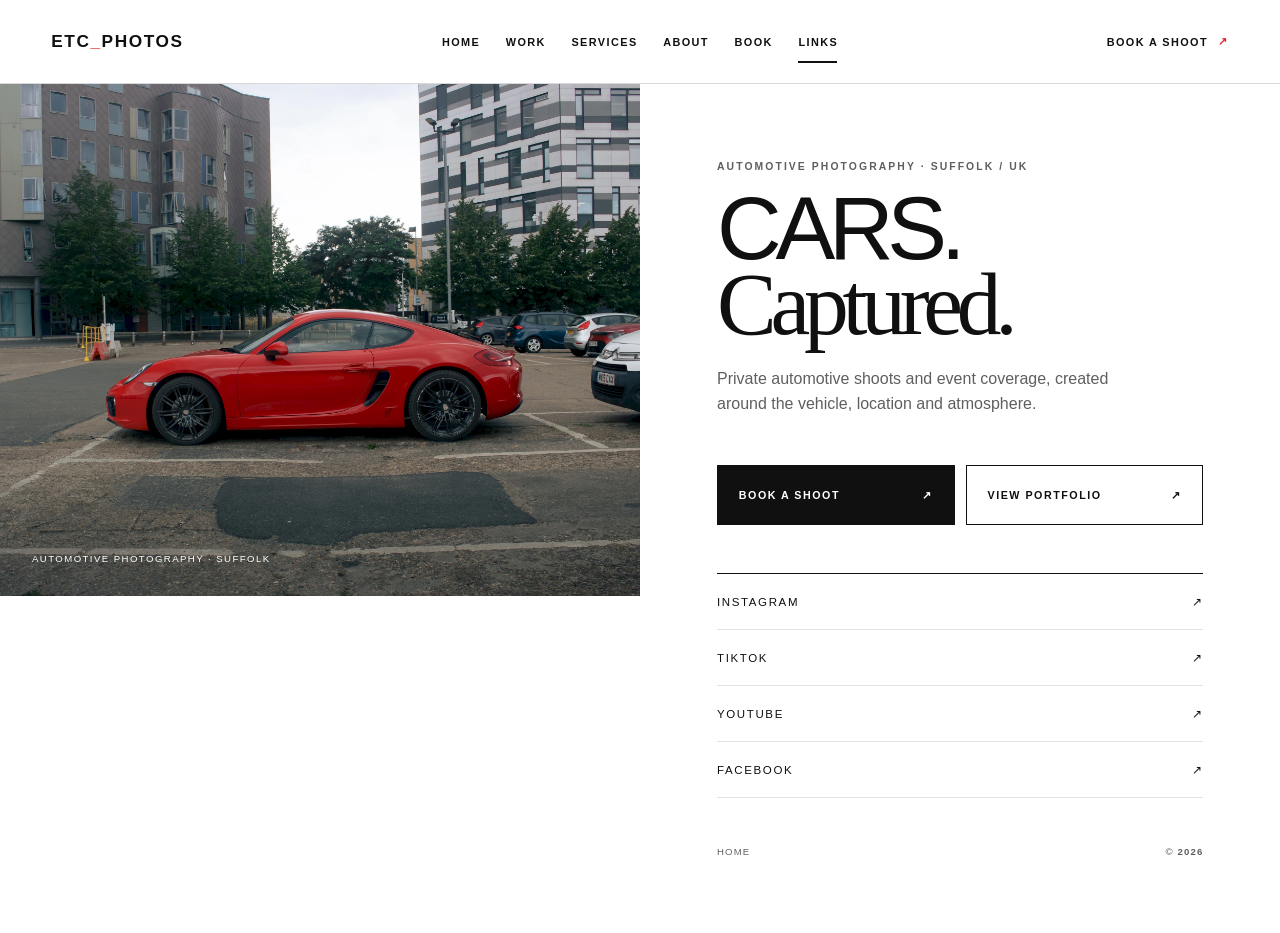
==== links.html @ 939217bc "ETC_PHOTOS V2 initial production-ready build" ====
<!doctype html>
<html lang="en">
<head>
  <meta charset="utf-8">
  <meta name="viewport" content="width=device-width,initial-scale=1">
  <title>ETC_PHOTOS | Links</title>
  <meta name="description" content="Book an ETC_PHOTOS automotive photography shoot, view the portfolio and find ETC_PHOTOS on social media.">
  <link rel="canonical" href="https://etcphotos.co.uk/links.html">
  <meta property="og:title" content="ETC_PHOTOS | Links"><meta property="og:description" content="Book a shoot, view the ETC_PHOTOS portfolio and find ETC_PHOTOS on social media."><meta property="og:type" content="website"><meta property="og:url" content="https://etcphotos.co.uk/links.html"><meta property="og:image" content="https://etcphotos.co.uk/assets/portfolio/porsche-cayman/porsche-cayman-010.webp"><meta name="twitter:card" content="summary_large_image">
  <meta name="theme-color" content="#ffffff">
  <link rel="icon" href="assets/images/brand/favicon.png">
  <link rel="preload" as="image" href="assets/portfolio/porsche-cayman/porsche-cayman-010.webp">
  <link rel="stylesheet" href="css/base.css">
  <link rel="stylesheet" href="css/pages.css">
</head>
<body class="links-body" data-page="links">
  <a class="skip" href="#main">Skip to content</a>
  <header class="site-header light" data-header></header>
  <div data-menu-slot></div>
  <main class="links-page" id="main">
    <div class="links-photo"><img src="assets/portfolio/porsche-cayman/porsche-cayman-010.webp" alt="Porsche Cayman photographed by ETC_PHOTOS"></div>
    <section class="links-content">
      <div data-reveal><p class="eyebrow">Automotive photography · Suffolk / UK</p><h1 class="display">Cars.<br><span class="serif">Captured.</span></h1><p>Private automotive shoots and event coverage, created around the vehicle, location and atmosphere.</p></div>
      <div class="priority-links" data-reveal><a class="button dark" href="booking.html">Book a shoot <span>↗</span></a><a class="button" href="portfolio.html">View portfolio <span>↗</span></a></div>
      <nav class="social-list" aria-label="Social media" data-reveal>
        <a href="https://www.instagram.com/etc_photo5/" target="_blank" rel="noopener noreferrer">Instagram <span>↗</span></a>
        <a href="https://www.tiktok.com/@etc_photos" target="_blank" rel="noopener noreferrer">TikTok <span>↗</span></a>
        <a href="https://www.youtube.com/@ETC_PHOTOS" target="_blank" rel="noopener noreferrer">YouTube <span>↗</span></a>
        <a href="https://www.facebook.com/profile.php?id=61593175831125" target="_blank" rel="noopener noreferrer">Facebook <span>↗</span></a>
      </nav>
      <div class="links-foot" data-reveal><a href="index.html">Home</a><span>© <b data-year></b></span></div>
    </section>
  </main>
  <script src="js/site.js" defer></script>
</body>
</html>
---- css/base.css ----
@import url('layout.css');
@import url('motion.css');
@import url('natural-aspect.css');
:root{--paper:#fff;--white:#fff;--ink:#101010;--grey:#5f5f5f;--faint:#999;--line:#e3e3e3;--accent:#df292f;--display:'Arial Narrow','Helvetica Neue',Arial,sans-serif;--body:'Helvetica Neue',Arial,sans-serif;--gutter:max(1.25rem,4vw);--max:1600px;--ease:cubic-bezier(.22,.75,.2,1)}
*{box-sizing:border-box}html{scroll-behavior:smooth}body{margin:0;background:#fff;color:var(--ink);font-family:var(--body);font-size:16px;overflow-x:hidden}body.menu-open{overflow:hidden}img{display:block;width:100%}a{color:inherit;text-decoration:none}button,input,textarea{font:inherit}button{color:inherit}.skip{position:fixed;z-index:9999;left:1rem;top:-5rem;background:#111;color:#fff;padding:.8rem 1rem}.skip:focus{top:1rem}.eyebrow{margin:0 0 1.2rem;font-size:.65rem;font-weight:600;letter-spacing:.2em;text-transform:uppercase;color:var(--grey)}.display{font:500 clamp(3.1rem,8vw,8.8rem)/.84 var(--display);letter-spacing:-.07em;text-transform:uppercase}.display em,.serif{font-family:Georgia,'Times New Roman',serif;font-weight:400;text-transform:none}.wrap{width:min(calc(100% - 2*var(--gutter)),var(--max));margin-inline:auto}.pad{padding-block:clamp(6rem,10vw,11rem)}
.line-link{display:inline-flex;align-items:center;gap:1.2rem;padding-bottom:.45rem;border-bottom:1px solid;font-size:.68rem;font-weight:600;letter-spacing:.15em;text-transform:uppercase}.line-link span{color:var(--accent);transition:transform .2s}.line-link:hover span{transform:translate(3px,-3px)}.button{display:inline-flex;align-items:center;justify-content:space-between;gap:2rem;min-height:52px;padding:0 1.3rem;border:1px solid var(--ink);background:transparent;font-size:.67rem;font-weight:600;letter-spacing:.14em;text-transform:uppercase;transition:.22s}.button:hover{background:var(--ink);color:#fff}.button.dark{background:var(--ink);color:#fff}.button.dark:hover{background:var(--accent);border-color:var(--accent)}:focus-visible{outline:2px solid var(--accent);outline-offset:4px}
.site-header{position:fixed;z-index:1000;top:0;left:0;width:100%;height:84px;color:var(--ink);background:#fff;border-bottom:1px solid #d8d8d8;transition:height .25s,border-color .25s,background-color .25s}.site-header.light{color:var(--ink);background:#fff;border-color:#d8d8d8}.site-header.is-scrolled{height:72px;color:var(--ink);background:rgba(255,255,255,.97);border-color:#c8c8c8;backdrop-filter:blur(13px)}.brand{font:700 1.08rem var(--display);letter-spacing:.09em}.brand span{color:var(--accent)}.menu-trigger{display:none;justify-self:end;border:0;background:none;text-transform:uppercase;font-size:.68rem;font-weight:700;letter-spacing:.14em;padding:.8rem 0}.menu-trigger i{width:24px;height:2px;background:currentColor;margin-left:.8rem}
.site-footer{background:#fff;color:var(--ink);padding-bottom:2rem;border-top:1px solid var(--line)}.footer-cta{min-height:48vh;display:flex;flex-direction:column;justify-content:center;border-bottom:1px solid var(--line)}.footer-cta p{font-size:.7rem;letter-spacing:.16em;text-transform:uppercase;color:var(--grey)}.footer-cta a{display:flex;justify-content:space-between;font:500 clamp(4rem,10vw,10rem)/.9 var(--display);letter-spacing:-.07em;text-transform:uppercase}.footer-cta a span{color:var(--accent)}.footer-grid{padding:4rem 0 6rem;display:grid;grid-template-columns:2fr repeat(3,1fr);gap:3rem}.footer-grid>div{display:flex;flex-direction:column;align-items:start;gap:.65rem;font-size:.8rem}.footer-grid p{margin:0 0 .8rem;color:var(--grey);font-size:.6rem;letter-spacing:.16em;text-transform:uppercase}.footer-grid span{color:var(--grey)}.footer-base{border-top:1px solid var(--line);padding-top:1.2rem;display:flex;justify-content:space-between;color:var(--grey);font-size:.6rem;letter-spacing:.13em;text-transform:uppercase}
[data-reveal]{opacity:0;transform:translateY(24px);transition:opacity .68s var(--ease) var(--reveal-delay,0ms),transform .68s var(--ease) var(--reveal-delay,0ms)}[data-reveal].is-visible{opacity:1;transform:none}.image-wrap{overflow:hidden}.image-wrap img{height:100%;object-fit:cover;transition:transform .8s var(--ease)}a:hover>.image-wrap img,.project-card:hover img{transform:scale(1.025)}
@media(max-width:850px){.menu-trigger{display:flex;align-items:center}.footer-grid{grid-template-columns:1fr 1fr}.footer-grid .brand{grid-column:1/-1}.footer-cta{min-height:38vh}.display{font-size:clamp(3rem,13vw,6rem)}}
@media(max-width:520px){.footer-grid{grid-template-columns:1fr;gap:2rem}.footer-grid .brand{grid-column:auto}.footer-base{align-items:start;flex-direction:column;gap:.5rem}.button{min-height:50px}.line-link{font-size:.62rem}}
@media(prefers-reduced-motion:reduce){html{scroll-behavior:auto}*,*:before,*:after{animation-duration:.01ms!important;animation-iteration-count:1!important;transition-duration:.01ms!important}[data-reveal]{opacity:1;transform:none}[data-parallax]{transform:none!important}}
---- css/pages.css ----
.page-hero{padding:clamp(9rem,15vw,14rem) var(--gutter) clamp(4rem,7vw,7rem);background:#fff;border-bottom:1px solid var(--line)}.page-hero .eyebrow{margin-bottom:2rem}.page-hero h1{margin:0}.page-hero-row{display:flex;justify-content:space-between;align-items:end;gap:3rem}.page-hero-row>p{max-width:420px;color:var(--grey);line-height:1.7}
.archive{padding:5rem var(--gutter) 10rem;background:#fff}.archive-filter{display:flex;gap:.6rem;margin-bottom:5rem;flex-wrap:wrap}.archive-filter button{border:1px solid var(--line);background:transparent;padding:.65rem 1rem;font-size:.62rem;letter-spacing:.12em;text-transform:uppercase;cursor:pointer}.archive-filter button.active,.archive-filter button:hover{background:var(--ink);color:#fff}.archive-grid{display:grid;grid-template-columns:repeat(12,1fr);gap:8rem 2.4vw}.archive-card{grid-column:span 7}.archive-card:nth-child(even){grid-column:6/span 7}.archive-card:nth-child(3n){grid-column:2/span 8}.archive-card figure{margin:0}.archive-card .image-wrap{aspect-ratio:1.35;background:#eee}.archive-card:nth-child(even) .image-wrap{aspect-ratio:.92}.archive-meta{padding-top:1rem;border-top:1px solid var(--ink);margin-top:1rem;display:flex;justify-content:space-between;gap:2rem}.archive-meta h2{margin:0;font:500 clamp(1.8rem,4vw,4.2rem)/.92 var(--display);letter-spacing:-.05em;text-transform:uppercase}.archive-meta p{margin:0;color:var(--grey);font-size:.62rem;letter-spacing:.12em;text-transform:uppercase}
.project-hero{padding:9rem var(--gutter) 3rem;background:#fff}.project-title{display:grid;grid-template-columns:1fr auto;align-items:end;gap:3rem}.project-title h1{margin:0;font-size:clamp(3.7rem,9vw,9rem)}.project-title a{margin-bottom:1rem}.project-meta{display:grid;grid-template-columns:repeat(4,1fr);gap:2rem;margin-top:4rem;padding-top:1rem;border-top:1px solid var(--line)}.project-meta p{margin:0}.project-meta span{display:block;margin-bottom:.5rem;color:var(--faint);font-size:.58rem;letter-spacing:.15em;text-transform:uppercase}.project-lead{height:min(85vh,980px);padding:0 var(--gutter) 5rem;background:#fff}.project-lead img{height:100%;object-fit:cover}.project-story{background:#fff;padding-bottom:10rem}.story-intro{max-width:700px;margin:0 auto;padding:7rem var(--gutter);text-align:center;font:400 clamp(1.4rem,2.5vw,2.4rem)/1.45 Georgia,serif}.story-grid{display:grid;grid-template-columns:repeat(12,1fr);gap:8rem 2.5vw;padding-inline:var(--gutter)}.story-image{margin:0;cursor:zoom-in}.story-image img{height:100%;object-fit:cover}.story-image:nth-child(1){grid-column:2/span 5;aspect-ratio:.8}.story-image:nth-child(2){grid-column:8/span 5;aspect-ratio:1.25;margin-top:10rem}.story-image:nth-child(3){grid-column:1/-1;aspect-ratio:1.7}.project-next{padding:6rem var(--gutter);background:#fff;border-top:1px solid var(--line);display:flex;justify-content:space-between;align-items:end}.project-next p{margin:0;font-size:.64rem;letter-spacing:.15em;text-transform:uppercase}.project-next a{font:500 clamp(2.5rem,6vw,6rem)/.9 var(--display);text-transform:uppercase;letter-spacing:-.05em}.lightbox{position:fixed;z-index:2000;inset:0;background:rgba(10,10,10,.96);display:none;place-items:center;padding:4rem}.lightbox.open{display:grid}.lightbox img{max-width:100%;max-height:86vh;object-fit:contain}.lightbox button{position:absolute;right:1.5rem;top:1.5rem;border:1px solid #777;background:none;color:#fff;width:46px;height:46px;border-radius:50%;cursor:pointer}
.booking-hero{padding-bottom:4rem}.booking-shell{padding:3rem var(--gutter) 10rem;background:#fff}.booking-step{display:grid;grid-template-columns:60px 1fr 1fr;align-items:end;border-top:1px solid var(--ink);padding:1.2rem 0;margin-top:4rem}.booking-step>span{color:var(--accent);font-size:.65rem}.booking-step h2{margin:0;font:500 clamp(1.7rem,3vw,3rem) var(--display);text-transform:uppercase}.booking-step p{justify-self:end;margin:0;color:var(--grey);font-size:.8rem}.package-list{border-top:1px solid var(--line)}.package-option{width:100%;padding:2.3rem 0;display:grid;grid-template-columns:60px 1fr 1fr 170px 40px;gap:2rem;align-items:center;border:0;border-bottom:1px solid var(--line);background:#fff;text-align:left;cursor:pointer}.package-option:hover,.package-option.selected{background:#fafafa}.package-option>span:first-child{font-size:.65rem;color:var(--accent)}.package-option h3{margin:0;font:500 clamp(1.5rem,3vw,3rem) var(--display);text-transform:uppercase}.package-option p{margin:0;color:var(--grey);font-size:.82rem;line-height:1.6}.package-option strong{font:500 clamp(2rem,4vw,4rem) var(--display)}.choice-dot{width:32px;height:32px;border:1px solid var(--ink);border-radius:50%;display:grid;place-items:center}.selected .choice-dot{background:var(--ink);color:#fff}.booking-travel-note{max-width:760px;margin:2rem 0 8rem;color:var(--grey);font-size:.8rem;line-height:1.7}.enquiry-layout{display:grid;grid-template-columns:1.35fr .65fr;gap:var(--grid-gap);margin-top:2rem}.enquiry-form{display:grid;grid-template-columns:1fr 1fr;gap:2rem var(--grid-gap)}.enquiry-form label{display:flex;flex-direction:column;gap:.65rem}.enquiry-form label>span{font-size:.62rem;font-weight:600;letter-spacing:.13em;text-transform:uppercase}.enquiry-form label em{color:var(--faint);font-style:normal;font-weight:400}.enquiry-form input,.enquiry-form textarea{width:100%;border:0;border-bottom:1px solid var(--ink);border-radius:0;background:#fff;padding:.8rem 0;font-size:1rem;outline:none}.enquiry-form textarea{resize:vertical}.enquiry-form input:focus,.enquiry-form textarea:focus{border-color:var(--accent)}.enquiry-form .full{grid-column:1/-1}.enquiry-form button.full{grid-column:1/-1;width:100%}.booking-summary{position:sticky;top:90px;align-self:start;background:#fff;color:var(--ink);padding:2rem;border:1px solid var(--ink)}.booking-summary h3{font:500 clamp(1.7rem,3vw,3rem) var(--display);text-transform:uppercase}.summary-line{display:flex;justify-content:space-between;border-top:1px solid var(--line);padding:1rem 0;font-size:.75rem}.summary-line span{color:var(--grey)}.summary-note{margin:2rem 0 0;color:var(--grey);font-size:.75rem;line-height:1.6}
.links-body{min-height:100svh;background:#fff}.links-page{min-height:100svh;display:grid;grid-template-columns:1fr 1fr;background:#fff}.links-photo{position:relative;overflow:hidden}.links-photo img{height:100%;object-fit:cover}.links-photo:after{content:'Automotive photography · Suffolk';position:absolute;left:2rem;bottom:2rem;color:#fff;font-size:.6rem;letter-spacing:.15em;text-transform:uppercase}.links-content{padding:clamp(2rem,6vw,7rem);display:flex;flex-direction:column;justify-content:center}.links-content h1{font-size:clamp(3.4rem,7vw,7rem);margin:0}.links-content>p{max-width:430px;color:var(--grey);line-height:1.6;margin:1.5rem 0 3rem}.priority-links{display:grid;grid-template-columns:1fr 1fr;gap:.7rem;margin-bottom:3rem}.priority-links .button{min-height:60px}.social-list{border-top:1px solid var(--ink)}.social-list a{min-height:56px;border-bottom:1px solid var(--line);display:flex;align-items:center;justify-content:space-between;font-size:.72rem;text-transform:uppercase;letter-spacing:.14em}.social-list a span{transition:transform .2s}.social-list a:hover span{transform:translate(4px,-4px);color:var(--accent)}.links-foot{display:flex;justify-content:space-between;margin-top:3rem;color:var(--grey);font-size:.6rem;letter-spacing:.12em;text-transform:uppercase}
@media(max-width:850px){.page-hero-row{align-items:start;flex-direction:column}.archive-grid{display:block}.archive-card,.archive-card:nth-child(even),.archive-card:nth-child(3n){margin-bottom:5rem}.archive-card .image-wrap,.archive-card:nth-child(even) .image-wrap{aspect-ratio:4/5}.project-title{grid-template-columns:1fr}.project-meta{grid-template-columns:1fr 1fr}.project-lead{height:70vh;padding-inline:0}.story-grid{display:block}.story-image,.story-image:nth-child(n){margin:0 0 2rem;aspect-ratio:4/5}.project-next{align-items:start;flex-direction:column;gap:1rem}.booking-step{grid-template-columns:40px 1fr}.booking-step p{grid-column:2;justify-self:start;margin-top:.5rem}.package-option{grid-template-columns:40px 1fr auto}.package-option p{grid-column:2/-1}.package-option strong{grid-column:2}.choice-dot{grid-column:3;grid-row:1}.enquiry-layout{grid-template-columns:1fr}.booking-summary{position:static}.links-page{grid-template-columns:1fr;display:block}.links-photo{height:38vh}.links-content{padding:2rem var(--gutter) 4rem}.priority-links{grid-template-columns:1fr}}
@media(max-width:500px){.archive{padding-top:3rem}.archive-meta{align-items:start;flex-direction:column}.project-title h1{font-size:clamp(2.7rem,11.2vw,4rem)}.project-meta{grid-template-columns:1fr}.project-lead{height:58vh}.lightbox{padding:1rem}.package-option{gap:1rem;padding:1.5rem 0}.enquiry-form{grid-template-columns:1fr}.enquiry-form .full{grid-column:1}.links-photo{height:30vh}}
.archive-count{margin:-3.5rem 0 4rem;color:var(--grey);font-size:.62rem;letter-spacing:.13em;text-transform:uppercase}.archive-card .archive-meta span{display:inline-block;margin-top:1rem;font-size:.6rem;letter-spacing:.13em;text-transform:uppercase;border-bottom:1px solid;padding-bottom:.3rem}.archive-card--portrait .image-wrap{aspect-ratio:4/5}.archive-card--landscape .image-wrap{aspect-ratio:1.35}.archive-card img{object-position:center}
.project-story{padding-top:clamp(1.5rem,3vw,3rem)}.project-gallery{display:grid;grid-template-columns:repeat(2,minmax(0,1fr));gap:clamp(1rem,1.8vw,2rem);padding-inline:var(--content-inset)}.gallery-frame{grid-column:span 1;margin:0;cursor:zoom-in;align-self:start;overflow:hidden;background:#f6f6f6;aspect-ratio:var(--image-ratio)}.gallery-frame--landscape,.gallery-frame--cover{grid-column:1/-1}.gallery-frame img{display:block;width:100%;height:auto;aspect-ratio:auto;object-fit:contain;transition:transform .6s var(--ease)}.gallery-frame:hover img{transform:scale(1.006)}.lightbox-open{overflow:hidden}.lightbox .lightbox-close{top:1.25rem;right:1.25rem}.lightbox .lightbox-prev,.lightbox .lightbox-next{top:50%;width:50px;height:50px;transform:translateY(-50%)}.lightbox .lightbox-prev{left:1.25rem;right:auto}.lightbox .lightbox-next{right:1.25rem}.lightbox-count{position:absolute;left:50%;bottom:1rem;margin:0;color:#fff;font-size:.7rem;letter-spacing:.15em;transform:translateX(-50%)}
@media(max-width:850px){.archive-count{margin-top:-3rem}.project-gallery{gap:1rem;padding-inline:var(--page-gutter)}.lightbox .lightbox-prev,.lightbox .lightbox-next{top:auto;bottom:1rem;transform:none}.lightbox .lightbox-prev{left:1rem}.lightbox .lightbox-next{right:1rem}}
@media(max-width:620px){.project-gallery{grid-template-columns:1fr;gap:1.25rem}.gallery-frame,.gallery-frame--landscape,.gallery-frame--portrait,.gallery-frame--square,.gallery-frame--cover{grid-column:1}.archive-card .image-wrap,.archive-card:nth-child(even) .image-wrap,.archive-card--portrait .image-wrap,.archive-card--landscape .image-wrap{aspect-ratio:auto}.archive-card img{height:auto;object-fit:contain}}
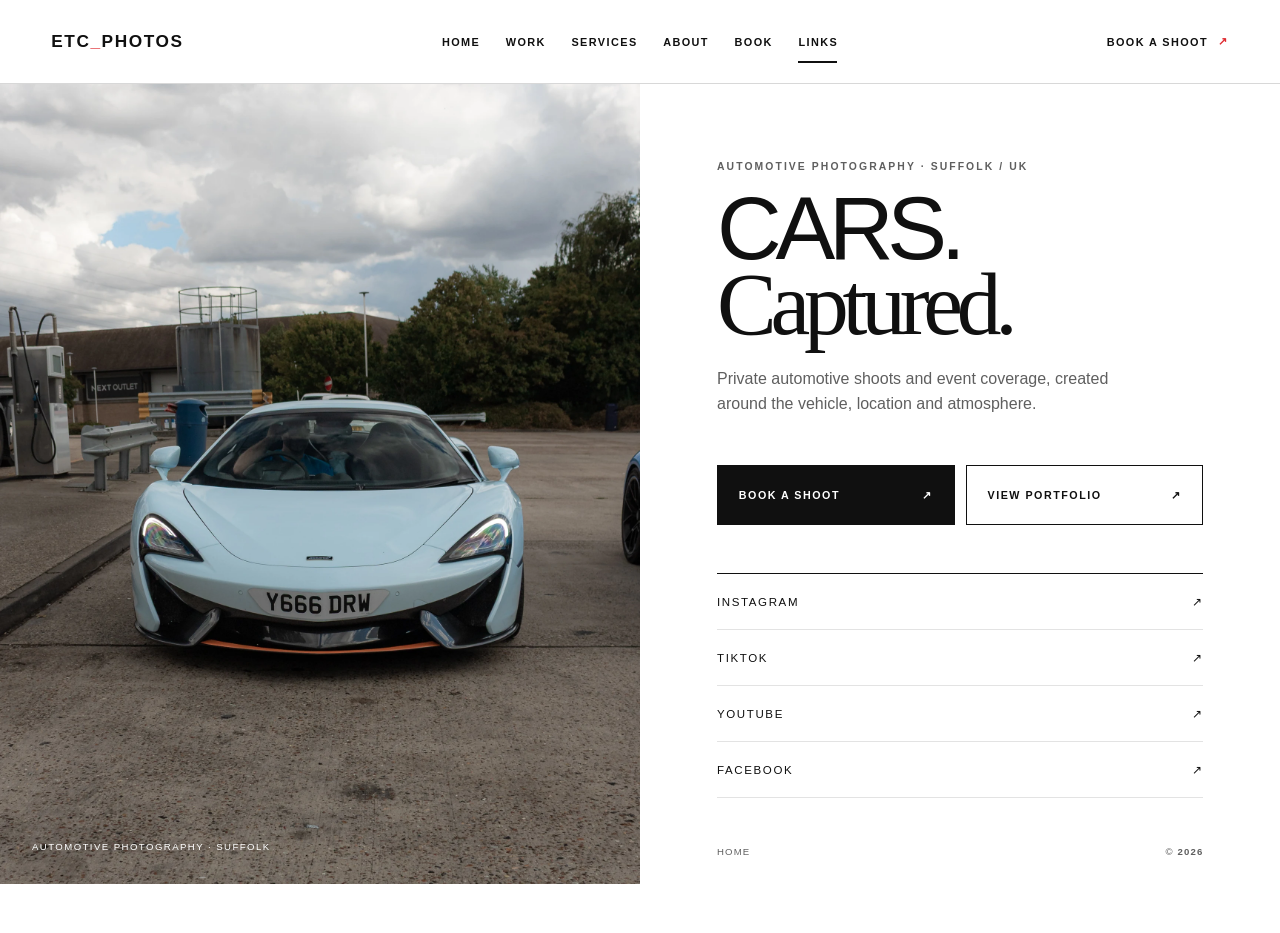
==== commit fcfd3c3a: "Update portfolio with 20 August 2026 photography" ====
--- a/links.html
+++ b/links.html
@@ -6,10 +6,10 @@
   <title>ETC_PHOTOS | Links</title>
   <meta name="description" content="Book an ETC_PHOTOS automotive photography shoot, view the portfolio and find ETC_PHOTOS on social media.">
   <link rel="canonical" href="https://etcphotos.co.uk/links.html">
-  <meta property="og:title" content="ETC_PHOTOS | Links"><meta property="og:description" content="Book a shoot, view the ETC_PHOTOS portfolio and find ETC_PHOTOS on social media."><meta property="og:type" content="website"><meta property="og:url" content="https://etcphotos.co.uk/links.html"><meta property="og:image" content="https://etcphotos.co.uk/assets/portfolio/porsche-cayman/porsche-cayman-010.webp"><meta name="twitter:card" content="summary_large_image">
+  <meta property="og:title" content="ETC_PHOTOS | Links"><meta property="og:description" content="Book a shoot, view the ETC_PHOTOS portfolio and find ETC_PHOTOS on social media."><meta property="og:type" content="website"><meta property="og:url" content="https://etcphotos.co.uk/links.html"><meta property="og:image" content="https://etcphotos.co.uk/assets/portfolio/20th-august-2026/20th-august-2026-027.webp"><meta name="twitter:card" content="summary_large_image">
   <meta name="theme-color" content="#ffffff">
   <link rel="icon" href="assets/images/brand/favicon.png">
-  <link rel="preload" as="image" href="assets/portfolio/porsche-cayman/porsche-cayman-010.webp">
+  <link rel="preload" as="image" href="assets/portfolio/20th-august-2026/20th-august-2026-027.webp">
   <link rel="stylesheet" href="css/base.css">
   <link rel="stylesheet" href="css/pages.css">
 </head>
@@ -18,7 +18,7 @@
   <header class="site-header light" data-header></header>
   <div data-menu-slot></div>
   <main class="links-page" id="main">
-    <div class="links-photo"><img src="assets/portfolio/porsche-cayman/porsche-cayman-010.webp" alt="Porsche Cayman photographed by ETC_PHOTOS"></div>
+    <div class="links-photo"><img src="assets/portfolio/20th-august-2026/20th-august-2026-027.webp" width="1728" height="2160" alt="McLaren photographed at the 20th August 2026 automotive meet"></div>
     <section class="links-content">
       <div data-reveal><p class="eyebrow">Automotive photography · Suffolk / UK</p><h1 class="display">Cars.<br><span class="serif">Captured.</span></h1><p>Private automotive shoots and event coverage, created around the vehicle, location and atmosphere.</p></div>
       <div class="priority-links" data-reveal><a class="button dark" href="booking.html">Book a shoot <span>↗</span></a><a class="button" href="portfolio.html">View portfolio <span>↗</span></a></div>
